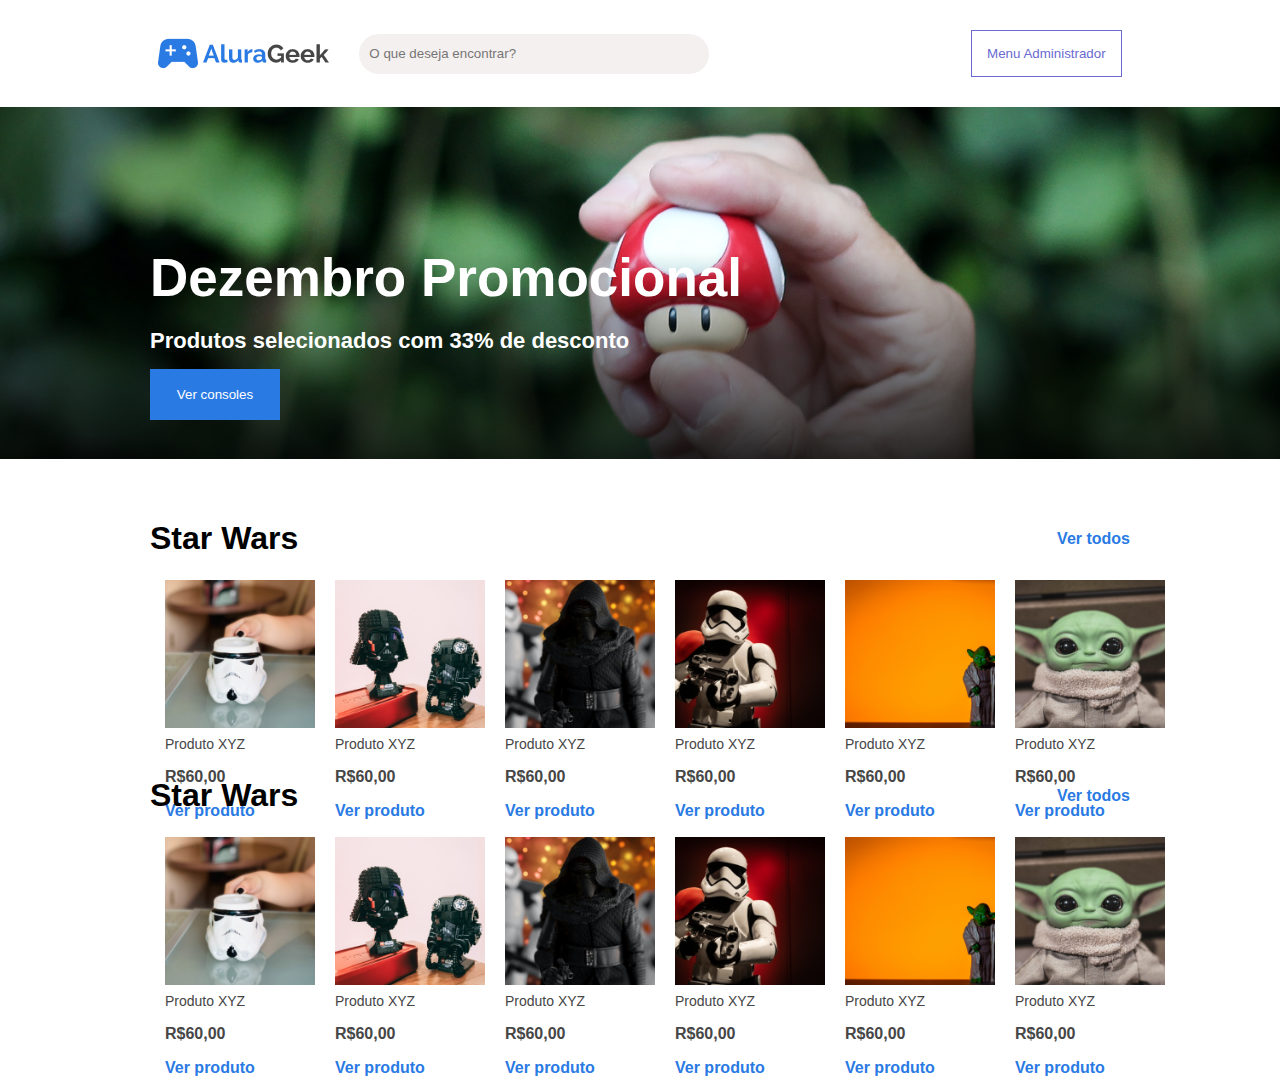
==== index.html @ 423c70b2 "Commit inicial deste projeto" ====
<!DOCTYPE html>
<html lang="pt-br">
<head>
    <meta charset="UTF-8">
    <meta http-equiv="X-UA-Compatible" content="IE=edge">
    <meta name="viewport" content="width=device-width, initial-scale=1.0">
    <link rel="stylesheet" href="styles.css">
    <title>Alura Geek</title>
</head>
<body>

    <header>
        <div class="topo">
            <img src="./src/Logo.png" alt="logotipo">
            <input type="text" placeholder="O que deseja encontrar?">
        </div>
        <button class="btn-menu-topo">Menu Administrador</button>

    </header>

    <main>
        <section class="banner">
            <h1>Dezembro Promocional</h1>
            <h2>Produtos selecionados com 33% de desconto</h2>
            <button class="console">Ver consoles</button>
        </section>

        <section class="starwars">
            <div class="texto-section">
                <h3 class="titulo">Star Wars</h3>
                <a href="#">Ver todos</a>
            </div>
            <div class="produtos">
                <div class="produto">
                    <img src="./src/starwars/caneca.png" alt="imagem do produto">
                    <p class="titulo-produto">Produto XYZ</p>
                    <p class="preco-produto">R$60,00</p>
                    <a href="#">Ver produto</a>
                </div>

                <div class="produto">
                    <img src="./src/starwars/dart.png" alt="imagem do produto">
                    <p class="titulo-produto">Produto XYZ</p>
                    <p class="preco-produto">R$60,00</p>
                    <a href="#">Ver produto</a>
                </div>

                <div class="produto">
                    <img src="./src/starwars/unsplash_1VV1MRafd7A.png" alt="imagem do produto">
                    <p class="titulo-produto">Produto XYZ</p>
                    <p class="preco-produto">R$60,00</p>
                    <a href="#">Ver produto</a>
                </div>

                <div class="produto">
                    <img src="./src/starwars/unsplash_4OHkK555s1A.png" alt="imagem do produto">
                    <p class="titulo-produto">Produto XYZ</p>
                    <p class="preco-produto">R$60,00</p>
                    <a href="#">Ver produto</a>
                </div>

                <div class="produto">
                    <img src="./src/starwars/unsplash_KeGToDVN0l4.png" alt="imagem do produto">
                    <p class="titulo-produto">Produto XYZ</p>
                    <p class="preco-produto">R$60,00</p>
                    <a href="#">Ver produto</a>
                </div>

                <div class="produto">
                    <img src="./src/starwars/unsplash_R8L1l9RN198.png" alt="imagem do produto">
                    <p class="titulo-produto">Produto XYZ</p>
                    <p class="preco-produto">R$60,00</p>
                    <a href="#">Ver produto</a>
                </div>
            </div>
        </section>

        <section class="secao-console">
            <div class="texto-section">
                <h3 class="titulo">Star Wars</h3>
                <a href="#">Ver todos</a>
            </div>
            <div class="produtos">
                <div class="produto">
                    <img src="./src/starwars/caneca.png" alt="imagem do produto">
                    <p class="titulo-produto">Produto XYZ</p>
                    <p class="preco-produto">R$60,00</p>
                    <a href="#">Ver produto</a>
                </div>

                <div class="produto">
                    <img src="./src/starwars/dart.png" alt="imagem do produto">
                    <p class="titulo-produto">Produto XYZ</p>
                    <p class="preco-produto">R$60,00</p>
                    <a href="#">Ver produto</a>
                </div>

                <div class="produto">
                    <img src="./src/starwars/unsplash_1VV1MRafd7A.png" alt="imagem do produto">
                    <p class="titulo-produto">Produto XYZ</p>
                    <p class="preco-produto">R$60,00</p>
                    <a href="#">Ver produto</a>
                </div>

                <div class="produto">
                    <img src="./src/starwars/unsplash_4OHkK555s1A.png" alt="imagem do produto">
                    <p class="titulo-produto">Produto XYZ</p>
                    <p class="preco-produto">R$60,00</p>
                    <a href="#">Ver produto</a>
                </div>

                <div class="produto">
                    <img src="./src/starwars/unsplash_KeGToDVN0l4.png" alt="imagem do produto">
                    <p class="titulo-produto">Produto XYZ</p>
                    <p class="preco-produto">R$60,00</p>
                    <a href="#">Ver produto</a>
                </div>

                <div class="produto">
                    <img src="./src/starwars/unsplash_R8L1l9RN198.png" alt="imagem do produto">
                    <p class="titulo-produto">Produto XYZ</p>
                    <p class="preco-produto">R$60,00</p>
                    <a href="#">Ver produto</a>
                </div>
            </div>
        </section>

    </main>

    <footer></footer>

</body>
</html>
---- styles.css ----
@import url('https://fonts.googleapis.com/css2?family=Roboto:wght@500;700&display=swap');

* {
    margin: 0;
    padding: 0;
    box-sizing: border-box;
    text-decoration: none;
}

header {
    display: flex;
    justify-content: space-around;
    margin: 25px;
}

.topo {
    display: flex;
    justify-content: space-around;
    align-items: center;
}

header input {
    width: 350px;
    height: 40px;
    margin-left: 30px ;
    padding: 10px;
    border: none;
    background-color:rgb(245, 240, 240);
    border-radius: 20px;
}

.btn-menu-topo {
    margin: 5px;
    padding: 15px;
    color: rgb(106, 106, 209);
    border: rgb(106, 106, 209) solid 0.5px;
    background-color: #FFFFFF;
    transition: all 0.5s;
}
.btn-menu-topo:hover {
    background-color: rgb(238, 238, 238);
    cursor: pointer;
}
.btn-menu-topo:active {
    background-color: rgb(228, 228, 228);
}

/*main*/

.banner {
    background: url("./src/banner-image.png") no-repeat;
    display: flex;
    flex-direction: column;
    padding: 80px;
}
.banner h1 {
    font-family: 'Raleway', sans-serif;
    font-weight: 700;
    font-size: 53px;
    color: #FFFFFF;
    margin: 60px 40px 20px 70px;
}
.banner h2 {
    font-family: 'Raleway', sans-serif;
    font-weight: 500 normal;
    font-size: 22px;
    color: #FFFFFF;
    margin: 0px 0px 0px 70px;
}

.console {
    width: 130px;
    height: 51px;
    margin: 15px 0px 0px 70px;
    color: #FFFF;
    border: none; /*rgb(106, 106, 209) solid 0.5px;*/
    background-color: #2A7AE4;
    cursor: pointer;
    transition: all 0.5s;
} 
.console:hover {
    background-color: #2467c0;
}

.starwars {
    display: flex;
    flex-direction: column;
    margin-bottom: 20px;
}
.texto-section {
    display: flex;
    justify-content: space-between;
    align-items: center;
    margin: 20px 150px 10px 150px;
}
.texto-section h3 {
    font-family: 'Raleway', sans-serif;
    font-weight: 700;
    font-style: normal;
    font-size: 32px;
}
.texto-section a {
    font-family: 'Raleway', sans-serif;
    font-weight: 700;
    font-style: normal;
    font-size: 16px;
    color: #2A7AE4;
}
.produtos {
    display: flex;
    justify-content: space-evenly;
    align-items: center;
    margin: 0px 150px;
}
.produto {
    display: flex;
    flex-direction: column;
    width: 150px;
    height: 174px;
    margin: 8px 10px;
    padding: 5px;
}
.produto img {
    width: 150px;
    height: 150px;
    
}
.titulo-produto {
    font-family: 'Raleway', sans-serif;
    font-style: normal;
    font-weight: 500;
    font-size: 14px;
    line-height: 16px;
    margin: 8px 0px;
    color: #464646;
}

.preco-produto {
    font-family: 'Raleway', sans-serif;
    font-style: normal;
    font-weight: 700;
    font-size: 16px;
    line-height: 18px;
    margin: 8px 0px;
    color: #464646;
}

.produto a {
    font-family: 'Raleway', sans-serif;
    font-style: normal;
    font-weight: 700;
    font-size: 16px;
    line-height: 18px;
    margin: 8px 0px 0px 0px;
    color: #2A7AE4;
}
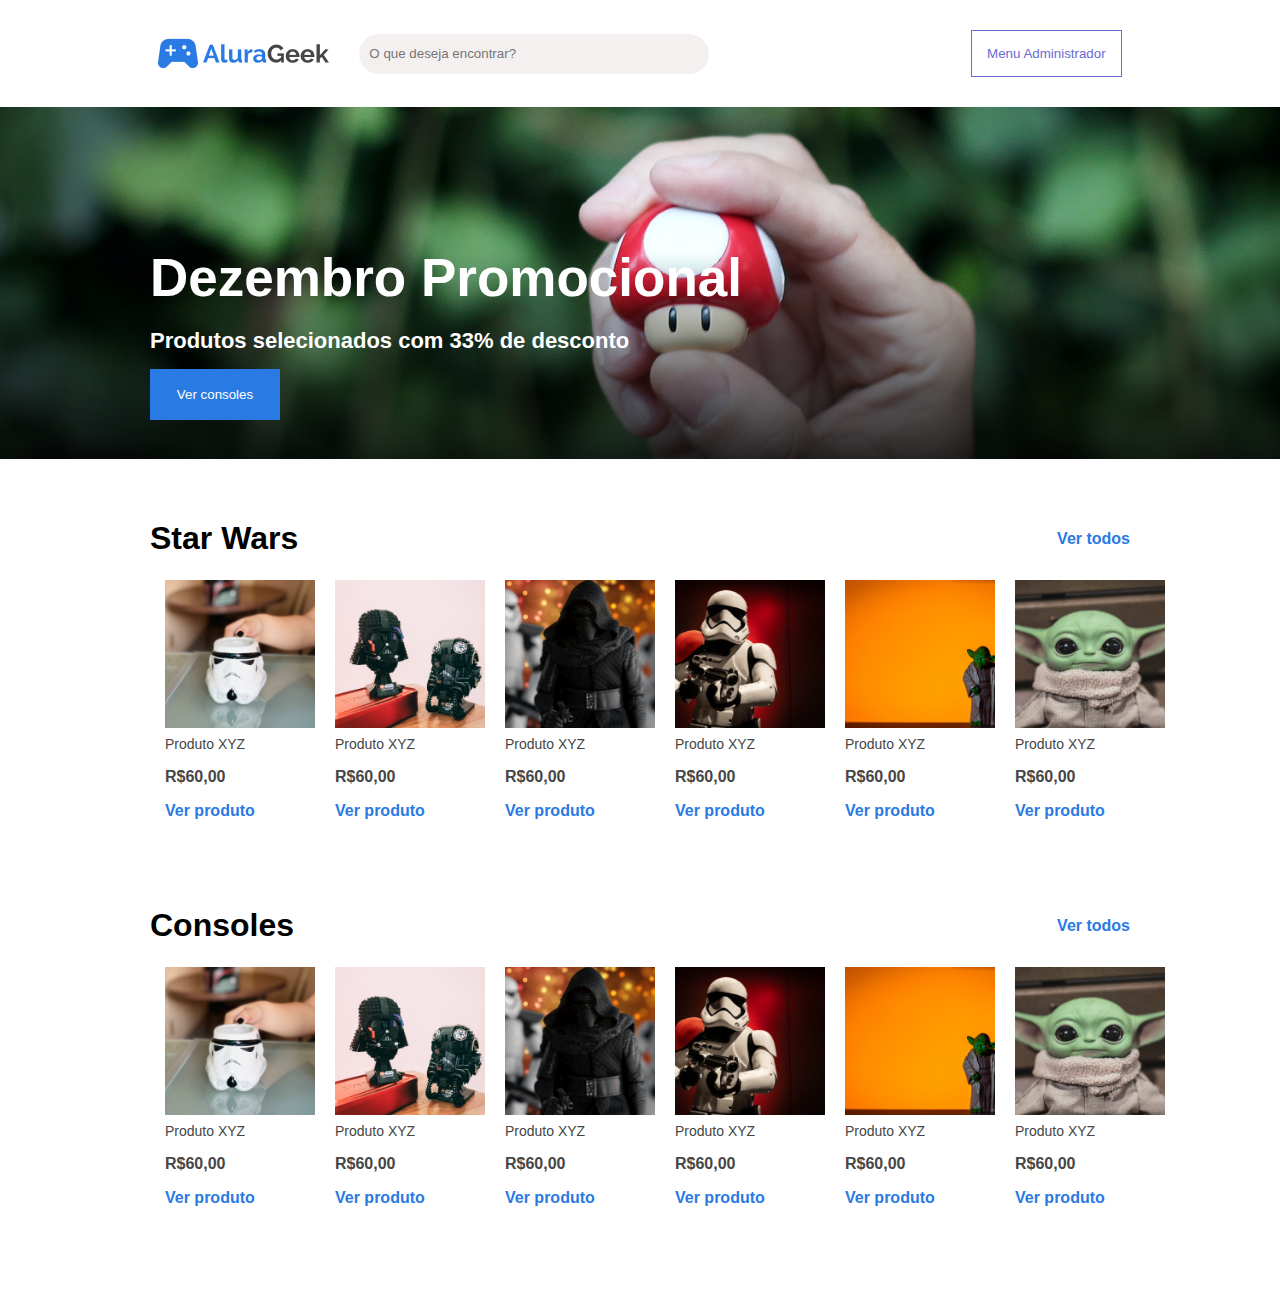
==== commit 596f21ee: "Corrigido posicionamento da secao Consoles" ====
--- a/index.html
+++ b/index.html
@@ -77,7 +77,7 @@
 
         <section class="secao-console">
             <div class="texto-section">
-                <h3 class="titulo">Star Wars</h3>
+                <h3 class="titulo">Consoles</h3>
                 <a href="#">Ver todos</a>
             </div>
             <div class="produtos">
--- a/styles.css
+++ b/styles.css
@@ -153,4 +153,8 @@
     line-height: 18px;
     margin: 8px 0px 0px 0px;
     color: #2A7AE4;
+}
+
+.secao-console {
+    margin: 150px 0px 150px 0px;
 }